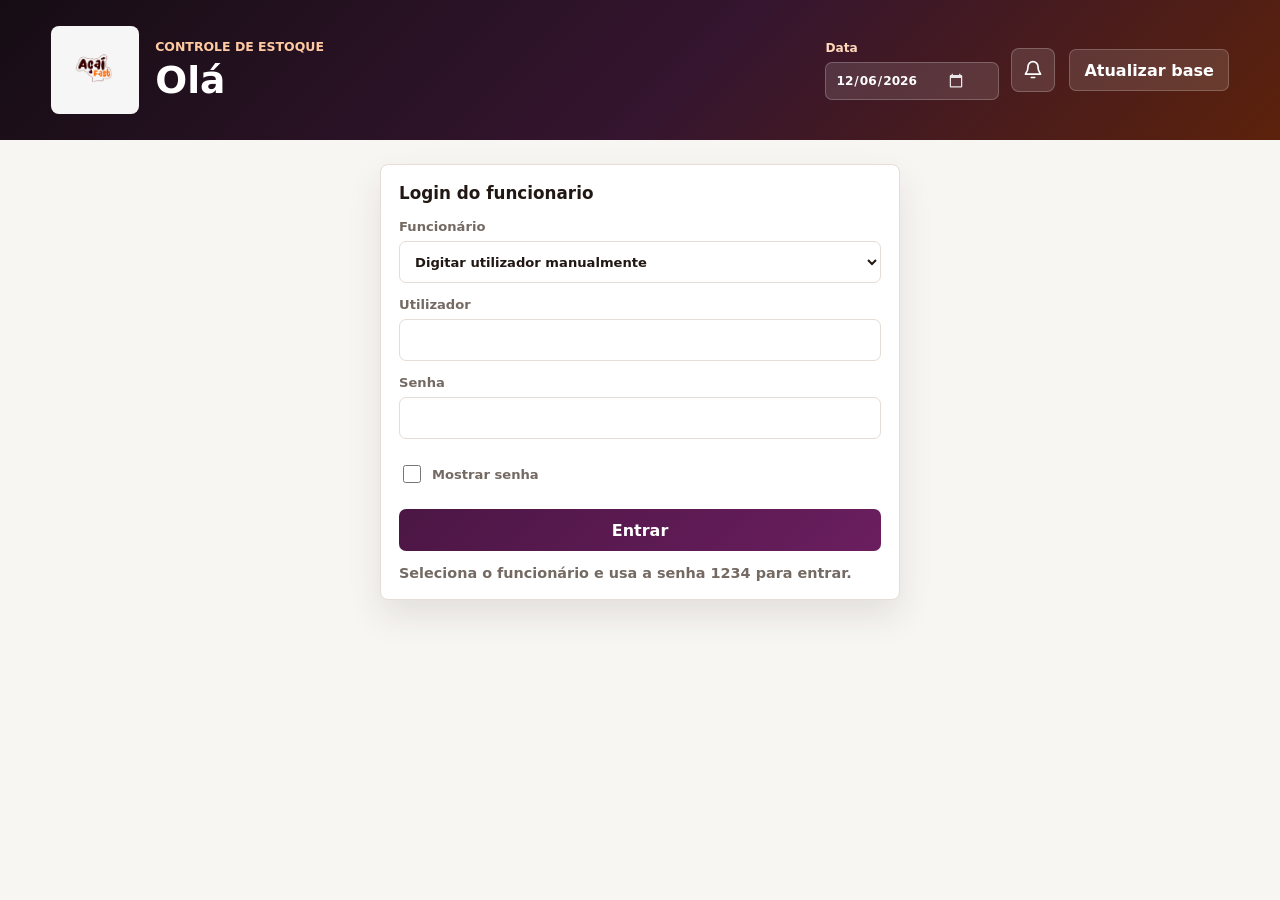
==== funcionario.html @ 8431c1d3 "Deploy latest app updates" ====
<!doctype html>
<html lang="pt-PT">
  <head>
    <meta charset="UTF-8" />
    <meta name="viewport" content="width=device-width, initial-scale=1.0" />
    <title>Controle de Estoque | Acai Fast Food</title>
    <meta name="theme-color" content="#1f2e25" />
    <link rel="manifest" href="manifest-funcionario.json" />
    <link rel="icon" href="icon-funcionario-192.png" type="image/png" />
    <link rel="apple-touch-icon" href="icon-funcionario-512.png" />
    <link rel="stylesheet" href="styles.css?v=20260804-responsavel" />
  </head>
  <body class="app-mobile-shell">
    <header class="app-header app-header-modern">
      <div class="brand-lockup">
        <img class="app-logo" src="logo-acai.png" alt="Acai Fast Food" />
        <div>
          <p class="eyebrow">Controle de Estoque</p>
          <h1 id="appGreeting">Olá</h1>
        </div>
      </div>
      <div class="header-actions app-header-tools">
        <label class="app-date-picker">
          Data
          <input id="countDate" type="date" />
        </label>
        <button class="notification-button" type="button" aria-label="Notificações">
          <svg class="ui-icon" aria-hidden="true" viewBox="0 0 24 24">
            <path d="M18 8a6 6 0 1 0-12 0c0 7-3 7-3 9h18c0-2-3-2-3-9"></path>
            <path d="M10 21h4"></path>
          </svg>
        </button>
        <button class="button ghost" id="pullButton" type="button">Atualizar base</button>
        <button class="button ghost" id="headerLogoutButton" type="button" hidden>Sair</button>
      </div>
    </header>

    <main class="app-shell">
      <div class="sync-banner" id="syncBanner" hidden>
        <span id="syncStatus">Notion nao configurado.</span>
      </div>

      <div class="whatsapp-share" id="whatsappShare" hidden></div>

      <section class="panel login-panel" id="loginPanel">
        <div class="panel-heading">
          <h2>Login do funcionario</h2>
        </div>
        <form class="login-form" id="loginForm" autocomplete="off">
          <label>
            Funcionário
            <select id="loginUserSelect">
              <option value="">Escolher funcionário</option>
            </select>
          </label>
          <label id="loginUsernameField" hidden>
            Utilizador
            <input id="loginUsername" name="username" type="text" required />
          </label>
          <label>
            Senha
            <input id="loginPassword" name="password" type="password" required />
          </label>
          <label class="check-field login-show-password">
            <input id="showLoginPassword" type="checkbox" />
            Mostrar senha
          </label>
          <button class="button primary" type="submit">Entrar</button>
          <p class="login-status" id="loginStatus"></p>
        </form>
      </section>

      <section class="panel staff-panel" id="staffPanel" hidden>
        <section class="dashboard-card time-clock-card">
          <div class="section-heading">
            <div>
              <h2>Ponto de hoje</h2>
              <p class="panel-subtitle">Regista entrada, almoço e saída.</p>
            </div>
          </div>
          <div class="time-clock-summary" id="timeClockSummary"></div>
          <div class="time-clock-actions">
            <button class="button primary" data-time-action="entry" type="button">Entrada</button>
            <button class="button ghost" data-time-action="lunchStart" type="button">Pausa almoço</button>
            <button class="button ghost" data-time-action="lunchEnd" type="button">Retorno almoço</button>
            <button class="button ghost" data-time-action="exit" type="button">Saída</button>
          </div>
          <p class="login-status" id="timeClockStatus"></p>
        </section>

        <div class="staff-dashboard" id="staffDashboard">
          <div class="stat-grid" id="staffStatCards"></div>

          <section class="dashboard-card">
            <div class="section-heading">
              <div>
                <h2>Estoque crítico</h2>
                <p class="panel-subtitle">Itens abaixo do mínimo.</p>
              </div>
              <button class="text-action" id="staffViewAllCriticalButton" type="button">Ver todos</button>
            </div>
            <div id="staffCriticalList"></div>
          </section>

          <section class="dashboard-card">
            <div class="section-heading">
              <div>
                <h2>Ações rápidas</h2>
                <p class="panel-subtitle">Fluxos usados no dia a dia.</p>
              </div>
            </div>
            <div class="quick-actions-grid" id="staffQuickActions"></div>
          </section>

          <section class="dashboard-card" hidden>
            <div class="section-heading">
              <div>
                <h2>Resumo do dia</h2>
                <p class="panel-subtitle">Operação e alertas principais.</p>
              </div>
              <button class="text-action" id="staffReportButton" type="button">Ver relatório</button>
            </div>
            <div id="staffDailySummary"></div>
          </section>
        </div>

        <div class="panel-heading count-panel-heading" id="staffCountSection">
          <div>
            <h2>Contagem diaria</h2>
            <p class="panel-subtitle">Responsavel: <strong id="currentUserName"></strong></p>
          </div>
          <div class="row-actions">
            <button class="button ghost" id="logoutButton" type="button">Sair</button>
            <button class="button primary" id="saveCountsButton" type="button">Guardar tudo</button>
          </div>
        </div>
        <div class="staff-toolbar">
          <label class="responsible-field">
            Responsável pelo preenchimento
            <input id="countResponsible" type="text" readonly />
          </label>
          <label>
            Tipo de controle
            <select id="controlTypeFilter">
              <option value="all">Todos</option>
              <option value="Diário">Diário</option>
              <option value="Semanal">Semanal</option>
            </select>
          </label>
          <label id="salaFrequencyField">
            Controle da Sala
            <select id="salaFrequencyFilter">
              <option value="all">Todos</option>
              <option value="daily">Diário</option>
              <option value="weekly">Semanal</option>
            </select>
          </label>
          <label class="search-field">
            <span>Pesquisar</span>
            <input id="staffSearchInput" type="search" placeholder="Produto ou fornecedor" />
          </label>
          <button class="button ghost" id="clearStaffSearchButton" type="button">Limpar pesquisa</button>
        </div>
        <p class="list-count" id="staffCountInfo">0 produtos visiveis</p>
        <div class="count-list" id="countList"></div>
        <div class="count-batch-bar" id="countBatchBar" hidden>
          <div>
            <strong id="countBatchSummary">0 itens por guardar</strong>
            <span>Preenche vários produtos e guarda tudo junto.</span>
          </div>
          <button class="button primary" id="saveCountsBottomButton" type="button">Guardar tudo</button>
        </div>
      </section>

      <nav class="bottom-navigation" id="staffBottomNav" aria-label="Navegação principal" hidden>
        <button class="bottom-nav-item active" data-staff-nav="dashboard" type="button">
          <svg class="ui-icon" aria-hidden="true" viewBox="0 0 24 24"><path d="M4 13h7V4H4v9Z"></path><path d="M13 20h7V4h-7v16Z"></path><path d="M4 20h7v-5H4v5Z"></path></svg>
          <span>Dashboard</span>
        </button>
        <button class="bottom-nav-item" data-staff-nav="estoque" type="button">
          <svg class="ui-icon" aria-hidden="true" viewBox="0 0 24 24"><path d="m21 8-9-5-9 5 9 5 9-5Z"></path><path d="M3 8v8l9 5 9-5V8"></path><path d="M12 13v8"></path></svg>
          <span>Estoque</span>
        </button>
        <button class="bottom-nav-item" data-staff-nav="producao" type="button">
          <svg class="ui-icon" aria-hidden="true" viewBox="0 0 24 24"><path d="M4 17h16"></path><path d="M6 17V9a6 6 0 0 1 12 0v8"></path><path d="M9 9h6"></path><path d="M9 13h6"></path></svg>
          <span>Produção</span>
        </button>
        <button class="bottom-nav-item" data-staff-nav="pedidos" type="button">
          <svg class="ui-icon" aria-hidden="true" viewBox="0 0 24 24"><path d="M6 3h12v18H6z"></path><path d="M9 7h6"></path><path d="M9 11h6"></path><path d="M9 15h4"></path></svg>
          <span>Pedidos</span>
        </button>
        <button class="bottom-nav-item" data-staff-nav="mais" type="button">
          <svg class="ui-icon" aria-hidden="true" viewBox="0 0 24 24"><path d="M12 12h.01"></path><path d="M19 12h.01"></path><path d="M5 12h.01"></path></svg>
          <span>Mais</span>
        </button>
      </nav>
    </main>

    <script src="app-ui.js?v=20260804-responsavel"></script>
    <script src="funcionario.js?v=20260804-responsavel"></script>
    <script>
      (() => {
        const removeStockAdjustmentButton = () => {
          document.querySelectorAll("button").forEach((button) => {
            if (button.textContent.trim().toLowerCase() === "ajuste de estoque") button.remove();
          });
        };
        removeStockAdjustmentButton();
        new MutationObserver(removeStockAdjustmentButton).observe(document.body, { childList: true, subtree: true });
      })();
    </script>
  </body>
</html>
---- styles.css ----
:root {
  color-scheme: light;
  --bg: #f8f6f3;
  --surface: #ffffff;
  --surface-2: #f1ede8;
  --ink: #211814;
  --muted: #746a63;
  --line: #e5ddd6;
  --brand: #4b1644;
  --brand-dark: #25111f;
  --brand-orange: #ff6a00;
  --brand-green: #247a4a;
  --brand-blue: #286cae;
  --warn: #c26a14;
  --danger: #c63d34;
  --ok: #247a4a;
  --shadow: 0 16px 34px rgba(39, 25, 16, 0.1);
  --shadow-soft: 0 10px 22px rgba(39, 25, 16, 0.08);
  font-family: Inter, ui-sans-serif, system-ui, -apple-system, BlinkMacSystemFont, "Segoe UI", sans-serif;
}

* {
  box-sizing: border-box;
}

[hidden] {
  display: none !important;
}

body {
  margin: 0;
  min-height: 100vh;
  background: var(--bg);
  color: var(--ink);
}

.ui-icon {
  width: 1.25em;
  height: 1.25em;
  fill: none;
  stroke: currentColor;
  stroke-linecap: round;
  stroke-linejoin: round;
  stroke-width: 2;
}

button,
input,
select,
textarea {
  font: inherit;
}

.app-header {
  display: flex;
  align-items: center;
  justify-content: space-between;
  gap: 24px;
  padding: 26px clamp(18px, 4vw, 54px);
  background: linear-gradient(135deg, #160d14 0%, #35152f 54%, #5c220b 100%);
  color: #fff;
}

.app-header-modern {
  position: relative;
  overflow: hidden;
}

.brand-lockup {
  display: flex;
  align-items: center;
  gap: 16px;
  min-width: 0;
}

.app-logo {
  width: clamp(58px, 9vw, 88px);
  height: clamp(58px, 9vw, 88px);
  object-fit: contain;
  flex: 0 0 auto;
  border-radius: 8px;
  background: rgba(255, 255, 255, 0.96);
  padding: 6px;
}

.eyebrow {
  margin: 0 0 4px;
  color: #ffcaa2;
  font-size: 0.78rem;
  font-weight: 700;
  letter-spacing: 0;
  text-transform: uppercase;
}

h1,
h2,
h3,
p {
  margin-top: 0;
}

h1 {
  margin-bottom: 0;
  font-size: clamp(1.45rem, 3vw, 2.35rem);
  letter-spacing: 0;
}

h2 {
  margin-bottom: 0;
  font-size: 1.05rem;
}

.header-actions,
.row-actions,
.dialog-actions {
  display: flex;
  align-items: center;
  gap: 10px;
  flex-wrap: wrap;
}

.app-header-tools {
  column-gap: 14px;
  justify-content: flex-end;
}

.app-date-picker {
  flex: 0 0 168px;
  width: 168px;
  margin-right: 4px;
  color: #ffd8bb;
  font-size: 0.76rem;
}

.app-date-picker input {
  min-height: 38px;
  border-color: rgba(255, 255, 255, 0.22);
  background: rgba(255, 255, 255, 0.12);
  color: #fff;
  padding: 8px 32px 8px 9px;
}

.app-date-picker input::-webkit-calendar-picker-indicator {
  width: 16px;
  height: 16px;
  margin-left: 2px;
  opacity: 0.88;
  filter: invert(1);
}

.notification-button {
  display: inline-flex;
  width: 44px;
  height: 44px;
  align-items: center;
  justify-content: center;
  border: 1px solid rgba(255, 255, 255, 0.22);
  border-radius: 8px;
  background: rgba(255, 255, 255, 0.12);
  color: #fff;
}

.app-shell {
  width: min(1440px, 100%);
  margin: 0 auto;
  padding: 24px clamp(14px, 3vw, 42px) 42px;
}

.manager-layout {
  display: grid;
  grid-template-columns: 230px minmax(0, 1fr);
  gap: 18px;
  align-items: start;
}

.manager-sidebar {
  position: sticky;
  top: 16px;
  display: grid;
  gap: 8px;
  border: 1px solid var(--line);
  border-radius: 8px;
  background: var(--surface);
  padding: 10px;
  box-shadow: var(--shadow);
}

.bottom-navigation {
  position: fixed;
  right: 12px;
  bottom: 12px;
  left: 12px;
  z-index: 20;
  display: none;
  grid-template-columns: repeat(5, minmax(0, 1fr));
  gap: 4px;
  border: 1px solid rgba(75, 22, 68, 0.16);
  border-radius: 8px;
  background: rgba(255, 255, 255, 0.96);
  padding: 7px;
  box-shadow: 0 18px 38px rgba(29, 19, 14, 0.22);
}

.bottom-nav-item {
  display: grid;
  min-height: 58px;
  justify-items: center;
  align-content: center;
  gap: 4px;
  border: 0;
  border-radius: 8px;
  background: transparent;
  color: var(--muted);
  cursor: pointer;
  font-size: 0.72rem;
  font-weight: 900;
}

.bottom-nav-item .ui-icon {
  width: 22px;
  height: 22px;
}

.bottom-nav-item.active {
  background: #f2e7f4;
  color: var(--brand);
}

.bottom-nav-item.active .ui-icon {
  fill: currentColor;
  stroke-width: 1.8;
}

.sidebar-button {
  width: 100%;
  min-height: 42px;
  border: 0;
  border-radius: 7px;
  background: transparent;
  color: var(--muted);
  cursor: pointer;
  font-weight: 900;
  padding: 10px 12px;
  text-align: left;
}

.sidebar-button:hover,
.sidebar-button.active {
  background: var(--brand);
  color: #fff;
}

.manager-content {
  min-width: 0;
}

.sidebar-brand {
  display: none;
}

.dashboard-toolbar {
  display: grid;
  grid-template-columns: minmax(150px, 0.8fr) minmax(150px, 0.8fr) minmax(220px, 1fr) auto;
  gap: 12px;
  align-items: stretch;
  border: 1px solid var(--line);
  border-radius: 8px;
  background: var(--surface);
  padding: 12px;
  box-shadow: var(--shadow-soft);
}

.dashboard-filter-field {
  display: grid;
  min-height: 56px;
  align-content: center;
  gap: 4px;
  border: 1px solid #ece5df;
  border-radius: 8px;
  background: #fbfaf8;
  padding: 10px 12px;
}

.dashboard-filter-field span {
  color: var(--muted);
  font-size: 0.74rem;
  font-weight: 900;
  text-transform: uppercase;
}

.dashboard-filter-field strong {
  overflow: hidden;
  color: var(--ink);
  font-size: 0.92rem;
  text-overflow: ellipsis;
  white-space: nowrap;
}

.dashboard-toolbar-actions {
  display: flex;
  align-items: center;
  justify-content: flex-end;
  gap: 10px;
}

@media (min-width: 681px) {
  .manager-app {
    --bg: #f4f5f7;
    background: var(--bg);
  }

  .manager-app .app-header {
    position: sticky;
    top: 0;
    z-index: 18;
    min-height: 72px;
    border-bottom: 1px solid #e8eaef;
    background: rgba(255, 255, 255, 0.96);
    color: var(--ink);
    padding: 10px 22px;
    box-shadow: 0 8px 20px rgba(38, 31, 28, 0.05);
  }

  .manager-app .app-header .app-logo {
    display: none;
  }

  .manager-app .app-header .eyebrow {
    color: var(--brand-orange);
    font-size: 0.7rem;
  }

  .manager-app .app-header h1 {
    color: var(--ink);
    font-size: 1.05rem;
    font-weight: 950;
  }

  .manager-app .app-date-picker {
    color: var(--muted);
  }

  .manager-app .app-date-picker input,
  .manager-app .app-header .button.ghost,
  .manager-app .app-header .file-button {
    border-color: #e3e5ea;
    background: #f8f9fb;
    color: var(--ink);
  }

  .manager-app .app-date-picker input::-webkit-calendar-picker-indicator {
    filter: none;
  }

  .manager-app .app-shell {
    width: 100%;
    max-width: none;
    padding: 16px 18px 36px;
  }

  .manager-app .sync-banner {
    max-width: none;
    margin-bottom: 14px;
    box-shadow: none;
  }

  .manager-app .manager-layout {
    grid-template-columns: 238px minmax(0, 1fr);
    gap: 16px;
  }

  .manager-app .manager-sidebar {
    top: 88px;
    min-height: calc(100vh - 112px);
    align-content: start;
    gap: 4px;
    border-color: #e7e9ee;
    background: #fbfbfd;
    box-shadow: 0 12px 30px rgba(29, 24, 21, 0.06);
    padding: 12px;
  }

  .manager-app .sidebar-brand {
    display: grid;
    grid-template-columns: 44px minmax(0, 1fr);
    gap: 10px;
    align-items: center;
    border-bottom: 1px solid #eaecf0;
    margin-bottom: 8px;
    padding: 2px 4px 14px;
  }

  .manager-app .sidebar-brand img {
    width: 44px;
    height: 44px;
    border: 1px solid #ece5df;
    border-radius: 8px;
    background: #fff;
    object-fit: contain;
    padding: 5px;
  }

  .manager-app .sidebar-brand strong,
  .manager-app .sidebar-brand span {
    display: block;
    overflow: hidden;
    text-overflow: ellipsis;
    white-space: nowrap;
  }

  .manager-app .sidebar-brand strong {
    font-size: 0.9rem;
    font-weight: 950;
  }

  .manager-app .sidebar-brand span {
    color: var(--muted);
    font-size: 0.76rem;
    font-weight: 850;
  }

  .manager-app .sidebar-button {
    position: relative;
    min-height: 36px;
    border-radius: 6px;
    color: #67666b;
    font-size: 0.82rem;
    padding: 8px 10px 8px 28px;
  }

  .manager-app .sidebar-button::before {
    content: "";
    position: absolute;
    left: 11px;
    top: 50%;
    width: 6px;
    height: 6px;
    border-radius: 999px;
    background: #f07a22;
    transform: translateY(-50%);
    opacity: 0.68;
  }

  .manager-app .sidebar-button:hover,
  .manager-app .sidebar-button.active {
    background: #fff1e7;
    color: #c95b13;
  }

  .manager-app .sidebar-button.active {
    box-shadow: inset 3px 0 0 #f07a22;
  }

  .manager-app .dashboard-view {
    gap: 14px;
  }

  .manager-app .dashboard-hero {
    border: 0;
    border-radius: 0;
    background: transparent;
    box-shadow: none;
    padding: 0 2px 2px;
  }

  .manager-app .dashboard-hero .eyebrow {
    color: var(--brand-orange);
    font-size: 0.72rem;
  }

  .manager-app .dashboard-hero h2 {
    color: #df6217;
    font-size: 1.02rem;
  }

  .manager-app .dashboard-hero .panel-subtitle {
    font-size: 0.82rem;
  }

  .manager-app .dashboard-toolbar,
  .manager-app .dashboard-card,
  .manager-app .stat-card,
  .manager-app .panel {
    border-color: #e7e9ee;
    box-shadow: 0 10px 24px rgba(34, 27, 22, 0.05);
  }

  .manager-app .stat-grid {
    grid-template-columns: repeat(4, minmax(0, 1fr));
  }

  .manager-app .stat-card {
    min-height: 116px;
    padding: 14px;
  }

  .manager-app .stat-card-icon {
    width: 36px;
    height: 36px;
  }

  .manager-app .stat-card-icon .ui-icon {
    width: 22px;
    height: 22px;
  }

  .manager-app .stat-card-value {
    font-size: 1.75rem;
  }

  .manager-app .dashboard-grid {
    grid-template-columns: repeat(2, minmax(0, 1fr));
  }

  .manager-app .dashboard-card {
    min-height: 236px;
    padding: 16px;
  }

  .manager-app .dashboard-quick-card {
    min-height: auto;
  }

  .manager-app .dashboard-card-full {
    grid-column: 1 / -1;
  }

  .manager-app .section-heading h2 {
    position: relative;
    padding-left: 24px;
    color: #8c8b90;
    font-size: 0.92rem;
    font-weight: 900;
  }

  .manager-app .section-heading h2::before {
    content: "";
    position: absolute;
    left: 0;
    top: 0.35em;
    width: 12px;
    height: 12px;
    border-left: 2px solid var(--brand-orange);
    border-bottom: 2px solid var(--brand-orange);
    background: linear-gradient(to top, var(--brand-orange) 0 55%, transparent 55%);
  }

  .manager-app .section-heading .panel-subtitle {
    margin-top: 4px;
    font-size: 0.78rem;
  }

  .manager-app .quick-action {
    min-height: 82px;
    border-color: #eceef2;
    background: #fbfcfd;
  }

  .manager-app .quick-action span {
    width: 34px;
    height: 34px;
  }
}

.view-heading {
  display: flex;
  align-items: center;
  justify-content: space-between;
  gap: 12px;
  margin-bottom: 16px;
  border: 1px solid var(--line);
  border-radius: 8px;
  background: var(--surface);
  padding: 18px;
  box-shadow: var(--shadow);
}

.portal-shell {
  min-height: calc(100vh - 118px);
}

.portal-grid {
  display: grid;
  grid-template-columns: repeat(2, minmax(0, 1fr));
  gap: 18px;
  margin-bottom: 18px;
}

.portal-card {
  display: grid;
  min-height: 220px;
  align-content: start;
  gap: 12px;
  border: 1px solid var(--line);
  border-radius: 8px;
  background: var(--surface);
  color: var(--ink);
  padding: 24px;
  text-decoration: none;
  box-shadow: var(--shadow);
}

.portal-card:hover {
  border-color: #bdd9c8;
  transform: translateY(-1px);
}

.portal-card strong {
  font-size: 1.45rem;
}

.portal-card span:last-child {
  color: var(--muted);
  line-height: 1.45;
}

.portal-label {
  width: max-content;
  border-radius: 999px;
  background: var(--surface-2);
  color: var(--brand);
  padding: 6px 10px;
  font-size: 0.78rem;
  font-weight: 900;
}

.mode-switch {
  display: inline-flex;
  gap: 4px;
  margin-bottom: 18px;
  border: 1px solid var(--line);
  border-radius: 8px;
  background: var(--surface);
  padding: 4px;
  box-shadow: var(--shadow);
}

.mode-button {
  min-height: 38px;
  border: 0;
  border-radius: 6px;
  background: transparent;
  color: var(--muted);
  cursor: pointer;
  font-weight: 800;
  padding: 8px 14px;
}

.mode-button.active {
  background: var(--brand);
  color: #fff;
}

.summary-grid {
  display: grid;
  grid-template-columns: repeat(4, minmax(0, 1fr));
  gap: 14px;
}

.dashboard-view {
  display: grid;
  gap: 16px;
}

.dashboard-hero,
.dashboard-card {
  border: 1px solid var(--line);
  border-radius: 8px;
  background: var(--surface);
  box-shadow: var(--shadow);
}

.dashboard-hero {
  display: flex;
  align-items: center;
  justify-content: space-between;
  gap: 14px;
  padding: 18px;
}

.dashboard-hero h2 {
  font-size: clamp(1.35rem, 2vw, 1.75rem);
}

.stat-grid {
  display: grid;
  grid-template-columns: repeat(4, minmax(0, 1fr));
  gap: 12px;
}

.stat-card {
  position: relative;
  display: grid;
  min-height: 148px;
  gap: 5px;
  align-content: start;
  border: 1px solid var(--line);
  border-radius: 8px;
  background: var(--surface);
  color: var(--ink);
  cursor: pointer;
  padding: 16px;
  text-align: left;
  box-shadow: var(--shadow-soft);
}

.stat-card-icon {
  display: inline-flex;
  width: 46px;
  height: 46px;
  align-items: center;
  justify-content: center;
  border-radius: 8px;
  margin-bottom: 4px;
}

.stat-card-icon .ui-icon {
  width: 27px;
  height: 27px;
}

.stat-card-value {
  font-size: clamp(1.8rem, 4vw, 2.25rem);
  font-weight: 950;
  line-height: 1;
}

.stat-card-label {
  font-size: 0.92rem;
  font-weight: 950;
}

.stat-card-description {
  color: var(--muted);
  font-size: 0.78rem;
  font-weight: 800;
}

.stat-card-arrow {
  position: absolute;
  top: 16px;
  right: 14px;
  color: currentColor;
  opacity: 0.55;
}

.tone-purple {
  --tone: var(--brand);
  --tone-bg: #f4edf6;
}

.tone-orange {
  --tone: var(--brand-orange);
  --tone-bg: #fff1e5;
}

.tone-green {
  --tone: var(--brand-green);
  --tone-bg: #eaf6ef;
}

.tone-blue {
  --tone: var(--brand-blue);
  --tone-bg: #eaf2fb;
}

.tone-red {
  --tone: var(--danger);
  --tone-bg: #fff0ef;
}

.stat-card[class*="tone-"],
.quick-action[class*="tone-"],
.notion-master-panel[class*="tone-"],
.notion-division-card[class*="tone-"] {
  border-color: color-mix(in srgb, var(--tone) 25%, var(--line));
}

.stat-card[class*="tone-"] .stat-card-icon,
.quick-action[class*="tone-"] span,
.notion-master-panel[class*="tone-"] .notion-master-panel-head span,
.notion-division-card[class*="tone-"] .notion-division-icon {
  background: var(--tone-bg);
  color: var(--tone);
}

.stat-card[class*="tone-"] .stat-card-value {
  color: var(--tone);
}

.dashboard-grid {
  display: grid;
  grid-template-columns: minmax(0, 1.2fr) minmax(280px, 0.8fr);
  gap: 14px;
}

.dashboard-card {
  padding: 16px;
}

.dashboard-card-wide {
  grid-column: span 1;
}

.dashboard-card-full {
  grid-column: 1 / -1;
}

.manager-executive-dashboard {
  display: grid;
  gap: 14px;
}

.manager-executive-grid {
  display: grid;
  grid-template-columns: repeat(2, minmax(0, 1fr));
  gap: 14px;
}

.manager-executive-block {
  display: grid;
  gap: 12px;
  min-width: 0;
  border: 1px solid var(--line);
  border-radius: 8px;
  background: #fff;
  padding: 14px;
}

.manager-executive-block[class*="tone-"] {
  border-color: color-mix(in srgb, var(--tone) 28%, var(--line));
}

.manager-executive-block-head {
  display: flex;
  align-items: flex-start;
  justify-content: space-between;
  gap: 12px;
}

.manager-executive-block-head span {
  display: inline-flex;
  border-radius: 999px;
  background: var(--tone-bg);
  color: var(--tone);
  font-size: 0.72rem;
  font-weight: 950;
  letter-spacing: 0;
  padding: 5px 9px;
  text-transform: uppercase;
}

.manager-executive-block-head strong {
  display: block;
  margin-top: 8px;
  font-size: 1.15rem;
}

.manager-executive-block-head p,
.manager-executive-note {
  color: var(--muted);
  margin: 5px 0 0;
}

.manager-executive-table-wrap {
  overflow-x: auto;
}

.manager-executive-table {
  width: 100%;
  min-width: 520px;
  border-collapse: collapse;
  font-size: 0.9rem;
}

.manager-executive-table th,
.manager-executive-table td {
  border-top: 1px solid var(--line);
  padding: 9px 8px;
  text-align: left;
  vertical-align: top;
}

.manager-executive-table th {
  color: var(--muted);
  font-size: 0.72rem;
  font-weight: 950;
  text-transform: uppercase;
}

.manager-executive-table td:first-child {
  color: var(--ink);
  font-weight: 850;
}

.manager-supplier-groups {
  display: grid;
  gap: 10px;
}

.manager-supplier-group {
  display: grid;
  gap: 8px;
  border-top: 1px solid var(--line);
  padding-top: 10px;
}

.manager-supplier-group:first-child {
  border-top: 0;
  padding-top: 0;
}

.manager-supplier-group > div {
  display: flex;
  align-items: center;
  justify-content: space-between;
  gap: 10px;
}

.manager-supplier-group span {
  color: var(--muted);
  font-size: 0.82rem;
  font-weight: 850;
}

.manager-supplier-group ul {
  display: grid;
  gap: 6px;
  margin: 0;
  padding: 0;
  list-style: none;
}

.manager-supplier-group li {
  display: flex;
  justify-content: space-between;
  gap: 10px;
  color: var(--muted);
  font-size: 0.88rem;
}

.manager-supplier-group b {
  color: var(--ink);
  white-space: nowrap;
}

.section-heading {
  display: flex;
  align-items: center;
  justify-content: space-between;
  gap: 12px;
  margin-bottom: 14px;
}

.text-action {
  min-height: 38px;
  border: 0;
  border-radius: 7px;
  background: #f5eee9;
  color: var(--brand);
  cursor: pointer;
  font-weight: 950;
  padding: 8px 12px;
}

.critical-list {
  display: grid;
  gap: 10px;
}

.critical-row {
  display: grid;
  grid-template-columns: 46px minmax(0, 1fr) auto;
  gap: 12px;
  align-items: center;
  border: 1px solid #f0d1cc;
  border-radius: 8px;
  background: #fff9f8;
  padding: 11px;
}

.critical-thumb {
  display: inline-flex;
  width: 42px;
  height: 42px;
  align-items: center;
  justify-content: center;
  border-radius: 8px;
  background: #ffeceb;
  color: var(--danger);
  font-weight: 950;
}

.critical-main {
  min-width: 0;
}

.critical-main strong,
.critical-numbers strong {
  display: block;
}

.critical-main strong {
  overflow: hidden;
  text-overflow: ellipsis;
  white-space: nowrap;
}

.stock-progress {
  height: 8px;
  margin-top: 8px;
  overflow: hidden;
  border-radius: 999px;
  background: #f1d8d5;
}

.stock-progress span {
  display: block;
  height: 100%;
  border-radius: inherit;
  background: var(--danger);
}

.critical-numbers {
  text-align: right;
}

.critical-numbers span {
  color: var(--muted);
  font-size: 0.78rem;
  font-weight: 800;
}

.quick-actions-grid {
  display: grid;
  grid-template-columns: repeat(2, minmax(0, 1fr));
  gap: 10px;
}

.dashboard-quick-card .quick-actions-grid {
  grid-template-columns: repeat(auto-fit, minmax(142px, 1fr));
}

.quick-action {
  display: grid;
  min-height: 104px;
  gap: 8px;
  align-content: center;
  border: 1px solid var(--line);
  border-radius: 8px;
  background: var(--surface);
  color: var(--ink);
  cursor: pointer;
  padding: 14px;
  text-align: left;
}

.quick-action[data-action="adjust"],
button[data-action="adjust"] {
  display: none !important;
}

.quick-action span {
  display: inline-flex;
  width: 42px;
  height: 42px;
  align-items: center;
  justify-content: center;
  border-radius: 8px;
}

.quick-action strong {
  font-size: 0.92rem;
}

.count-batch-bar {
  position: sticky;
  bottom: 12px;
  z-index: 18;
  display: flex;
  align-items: center;
  justify-content: space-between;
  gap: 12px;
  border: 1px solid rgba(91, 14, 79, 0.18);
  border-radius: 8px;
  background: rgba(255, 255, 255, 0.97);
  box-shadow: 0 18px 38px rgba(29, 19, 14, 0.18);
  margin-top: 14px;
  padding: 12px;
}

.count-batch-bar[hidden] {
  display: none;
}

.count-batch-bar strong,
.count-batch-bar span {
  display: block;
}

.count-batch-bar strong {
  color: var(--ink);
}

.count-batch-bar span {
  color: var(--muted);
  font-size: 0.85rem;
}

.count-batch-bar .button {
  flex: 0 0 auto;
}

.notion-overview {
  display: grid;
  grid-template-columns: repeat(2, minmax(0, 1fr));
  gap: 14px;
  margin-bottom: 16px;
}

.notion-overview article,
.notion-division-card {
  border: 1px solid var(--line);
  border-radius: 8px;
  background: var(--surface);
  padding: 16px;
}

.notion-overview span {
  color: var(--muted);
  font-size: 0.78rem;
  font-weight: 800;
  text-transform: uppercase;
}

.notion-overview strong {
  display: block;
  margin-top: 6px;
  font-size: 1.08rem;
}

.notion-overview p,
.notion-division-card p,
.notion-link-status {
  color: var(--muted);
  margin: 6px 0 0;
}

.notion-master-dashboard {
  margin-bottom: 16px;
}

.notion-master-card {
  display: grid;
  gap: 14px;
  border: 1px solid var(--line);
  border-radius: 8px;
  background: var(--surface);
  padding: 16px;
}

.notion-master-stats {
  display: grid;
  grid-template-columns: repeat(4, minmax(0, 1fr));
  gap: 10px;
}

.notion-master-stats article {
  border: 1px solid var(--line);
  border-radius: 8px;
  background: #fff;
  padding: 14px;
}

.notion-master-stats span,
.notion-master-panel-head span {
  color: var(--muted);
  font-size: 0.76rem;
  font-weight: 900;
  text-transform: uppercase;
}

.notion-master-stats strong {
  display: block;
  margin-top: 5px;
  font-size: 1.45rem;
}

.notion-master-stats p,
.notion-source-note,
.notion-mini-row span {
  color: var(--muted);
  margin: 5px 0 0;
}

.notion-master-grid {
  display: grid;
  grid-template-columns: repeat(3, minmax(0, 1fr));
  gap: 12px;
}

.notion-master-panel {
  display: grid;
  gap: 12px;
  border: 1px solid var(--line);
  border-radius: 8px;
  background: #fff;
  padding: 14px;
}

.notion-master-panel-head {
  display: flex;
  justify-content: space-between;
  gap: 10px;
  align-items: flex-start;
}

.notion-master-panel-head span {
  display: inline-flex;
  border-radius: 999px;
  padding: 5px 9px;
}

.notion-master-panel-head strong {
  display: block;
  margin-top: 8px;
}

.notion-mini-list {
  display: grid;
  gap: 8px;
}

.notion-mini-row {
  display: grid;
  grid-template-columns: minmax(0, 1fr) auto;
  gap: 10px;
  align-items: center;
  border-top: 1px solid var(--line);
  padding-top: 8px;
}

.notion-mini-row:first-child {
  border-top: 0;
  padding-top: 0;
}

.notion-mini-row strong,
.notion-mini-row span {
  display: block;
}

.notion-mini-row b {
  color: var(--ink);
  white-space: nowrap;
}

.notion-division-grid {
  display: grid;
  grid-template-columns: repeat(auto-fit, minmax(220px, 1fr));
  gap: 14px;
}

.notion-division-card {
  display: grid;
  gap: 12px;
}

.notion-division-icon {
  display: inline-flex;
  width: 44px;
  height: 44px;
  align-items: center;
  justify-content: center;
  border-radius: 8px;
}

.notion-division-actions {
  display: flex;
  flex-wrap: wrap;
  gap: 8px;
}

.notion-link-status {
  font-weight: 800;
}

.daily-summary-grid {
  display: grid;
  grid-template-columns: repeat(3, minmax(0, 1fr));
  gap: 10px;
}

.daily-summary-grid div {
  display: grid;
  min-height: 78px;
  align-content: center;
  gap: 4px;
  border-radius: 8px;
  background: #faf6f2;
  padding: 12px;
}

.daily-summary-grid span {
  color: var(--muted);
  font-size: 0.78rem;
  font-weight: 850;
}

.daily-summary-grid strong {
  font-size: 1rem;
}

.daily-summary-wide {
  grid-column: 1 / -1;
}

.upcoming-invoice-list {
  display: grid;
  gap: 10px;
}

.upcoming-invoice-row {
  display: grid;
  grid-template-columns: minmax(0, 1fr) minmax(112px, auto) minmax(120px, auto);
  gap: 12px;
  align-items: center;
  border: 1px solid var(--line);
  border-left: 5px solid var(--brand-blue);
  border-radius: 8px;
  background: #fbfcfa;
  padding: 12px;
}

.upcoming-invoice-row.is-today {
  border-color: #f07a22;
  border-left-color: var(--danger);
  background: #fff3eb;
  box-shadow: inset 0 0 0 2px rgba(198, 61, 52, 0.18);
}

.upcoming-invoice-row.is-overdue {
  border-left-color: var(--danger);
  background: #fff8f7;
}

.upcoming-invoice-row.is-soon {
  border-left-color: var(--warn);
  background: #fffaf1;
}

.upcoming-invoice-main,
.upcoming-invoice-amount,
.upcoming-invoice-due {
  min-width: 0;
}

.upcoming-invoice-main strong,
.upcoming-invoice-amount strong,
.upcoming-invoice-due strong,
.upcoming-invoice-main span,
.upcoming-invoice-amount span,
.upcoming-invoice-due span {
  display: block;
}

.upcoming-invoice-main strong {
  overflow: hidden;
  text-overflow: ellipsis;
  white-space: nowrap;
}

.upcoming-invoice-row span {
  color: var(--muted);
  font-size: 0.8rem;
  font-weight: 800;
}

.upcoming-invoice-row.is-today .upcoming-invoice-due strong,
.upcoming-invoice-row.is-today .upcoming-invoice-due span {
  color: var(--danger);
}

.mini-empty {
  border: 1px dashed var(--line);
  border-radius: 8px;
  color: var(--muted);
  padding: 16px;
  text-align: center;
  font-weight: 850;
}

.sync-banner {
  display: flex;
  align-items: center;
  min-height: 44px;
  margin-bottom: 18px;
  border: 1px solid var(--line);
  border-radius: 8px;
  background: var(--surface);
  color: var(--muted);
  padding: 10px 14px;
  font-weight: 700;
  box-shadow: var(--shadow);
}

.sync-banner.success {
  border-color: #bdd9c8;
  background: #eef8f2;
  color: var(--ok);
}

.sync-banner.warning {
  border-color: #ecd1a5;
  background: #fff7ea;
  color: var(--warn);
}

.sync-banner.error {
  border-color: #edbbb6;
  background: #fff0ef;
  color: var(--danger);
}

.whatsapp-share {
  display: flex;
  align-items: center;
  justify-content: space-between;
  gap: 14px;
  margin-bottom: 18px;
  border: 1px solid #bdd9c8;
  border-radius: 8px;
  background: #eef8f2;
  color: var(--text);
  padding: 12px 14px;
  box-shadow: var(--shadow);
}

.whatsapp-share div:first-child {
  display: grid;
  gap: 3px;
}

.whatsapp-share span {
  color: var(--muted);
  font-size: 0.9rem;
  font-weight: 700;
}

.whatsapp-button {
  background: #168f55;
  color: #fff;
  border-color: #168f55;
}

.metric,
.panel {
  background: var(--surface);
  border: 1px solid var(--line);
  border-radius: 8px;
  box-shadow: var(--shadow);
}

.staff-panel {
  display: grid;
  gap: 16px;
}

.staff-dashboard {
  display: grid;
  gap: 14px;
}

.count-panel-heading {
  scroll-margin-top: 16px;
}

.metric {
  min-height: 102px;
  padding: 18px;
}

.metric-label {
  display: block;
  margin-bottom: 14px;
  color: var(--muted);
  font-size: 0.86rem;
  font-weight: 700;
}

.metric strong {
  font-size: 1.9rem;
}

.metric.warning strong {
  color: var(--warn);
}

.metric.danger strong {
  color: var(--danger);
}

.workspace {
  display: grid;
  grid-template-columns: minmax(300px, 380px) minmax(0, 1fr);
  gap: 18px;
  align-items: start;
}

.panel {
  padding: 18px;
}

.panel-heading {
  display: flex;
  align-items: center;
  justify-content: space-between;
  gap: 12px;
  margin-bottom: 16px;
}

.toolbar-actions {
  display: flex;
  flex-wrap: wrap;
  gap: 8px;
  justify-content: flex-end;
}

form,
.toolbar {
  display: grid;
  gap: 14px;
}

label {
  display: grid;
  gap: 7px;
  color: var(--muted);
  font-size: 0.82rem;
  font-weight: 700;
}

input,
select,
textarea {
  width: 100%;
  min-height: 42px;
  border: 1px solid var(--line);
  border-radius: 7px;
  background: #fff;
  color: var(--ink);
  padding: 10px 11px;
}

textarea {
  resize: vertical;
}

input:focus,
select:focus,
textarea:focus {
  border-color: var(--brand);
  outline: 3px solid rgba(75, 22, 68, 0.16);
}

.field-row,
.toolbar {
  grid-template-columns: repeat(2, minmax(0, 1fr));
}

.toolbar {
  grid-template-columns: minmax(220px, 1fr) repeat(4, minmax(135px, 170px)) auto;
  align-items: end;
  margin-bottom: 14px;
}

.button,
.icon-button {
  border: 0;
  border-radius: 7px;
  cursor: pointer;
  font-weight: 800;
}

.link-button {
  display: inline-flex;
  align-items: center;
  text-decoration: none;
}

.button {
  min-height: 42px;
  padding: 10px 14px;
}

.button.primary {
  background: linear-gradient(135deg, var(--brand), #6b1e5f);
  color: #fff;
}

.button.primary:hover {
  background: var(--brand-dark);
}

.button.ghost,
.icon-button {
  background: var(--surface-2);
  color: var(--ink);
}

.app-header .button.ghost,
.app-header .link-button {
  border: 1px solid rgba(255, 255, 255, 0.2);
  background: rgba(255, 255, 255, 0.12);
  color: #fff;
}

.app-header .button.ghost:hover,
.app-header .link-button:hover {
  background: rgba(255, 255, 255, 0.2);
}

.button.ghost:hover,
.icon-button:hover {
  background: #dfe9dd;
}

.icon-button {
  min-width: 38px;
  height: 38px;
  padding: 0 10px;
}

.icon-button.danger {
  color: var(--danger);
}

.file-button {
  display: inline-flex;
  align-items: center;
}

#importFile {
  display: none;
}

.table-wrap {
  overflow-x: auto;
}

table {
  width: 100%;
  border-collapse: collapse;
  min-width: 780px;
}

th,
td {
  border-bottom: 1px solid var(--line);
  padding: 13px 10px;
  text-align: left;
  vertical-align: middle;
}

th {
  color: var(--muted);
  font-size: 0.78rem;
  text-transform: uppercase;
}

td strong,
td span {
  display: block;
}

td span {
  color: var(--muted);
  font-size: 0.84rem;
}

.status-pill {
  display: inline-flex;
  width: max-content;
  max-width: 150px;
  min-height: 28px;
  align-items: center;
  border-radius: 999px;
  padding: 5px 9px;
  font-size: 0.78rem;
  font-weight: 800;
}

.status-ok {
  background: #e2f1e8;
  color: var(--ok);
}

.status-low {
  background: #fff1dc;
  color: var(--warn);
}

.status-expiring,
.status-expired {
  background: #ffe3e0;
  color: var(--danger);
}

.empty-state {
  padding: 42px 20px;
  text-align: center;
}

.empty-state p {
  color: var(--muted);
}

.movement-panel {
  margin-top: 18px;
}

.user-panel {
  margin-bottom: 18px;
}

.user-form {
  display: grid;
  grid-template-columns: minmax(160px, 1fr) minmax(140px, 0.8fr) 150px minmax(170px, 0.8fr) 140px auto;
  gap: 12px;
  align-items: end;
  margin-bottom: 12px;
}

.revenue-panel {
  margin-bottom: 18px;
}

.revenue-form {
  display: grid;
  gap: 14px;
}

.revenue-grid,
.expense-grid {
  display: grid;
  grid-template-columns: repeat(4, minmax(130px, 1fr));
  gap: 12px;
  align-items: end;
}

.revenue-grid.compact {
  grid-template-columns: minmax(130px, 220px);
}

.expense-grid {
  grid-template-columns: minmax(180px, 1fr) 140px minmax(180px, 1fr) 140px minmax(180px, 1fr) 140px;
}

.revenue-subsection {
  display: grid;
  gap: 10px;
  border-top: 1px solid var(--line);
  padding-top: 12px;
}

.revenue-subsection h3 {
  margin: 0;
  font-size: 1rem;
}

.day-notes-field {
  display: flex;
  flex-wrap: wrap;
  gap: 10px 16px;
  border: 1px solid var(--line);
  border-radius: 8px;
  padding: 12px;
}

.day-notes-field legend {
  color: var(--muted);
  font-size: 0.86rem;
  font-weight: 800;
  padding: 0 6px;
}

.day-notes-field label {
  display: inline-flex;
  align-items: center;
  gap: 7px;
  font-weight: 800;
}

.day-notes-field input {
  width: 18px;
  min-height: 18px;
}

.revenue-totals {
  display: grid;
  grid-template-columns: repeat(3, minmax(160px, 1fr));
  gap: 10px;
}

.revenue-totals span {
  display: block;
  border: 1px solid var(--line);
  border-radius: 8px;
  background: #fbfcfa;
  color: var(--muted);
  padding: 10px;
  font-size: 0.86rem;
  font-weight: 800;
}

.revenue-totals strong {
  display: block;
  margin-top: 4px;
  color: var(--text);
  font-size: 1.1rem;
}

.revenue-list {
  display: grid;
  gap: 10px;
}

.revenue-record {
  display: grid;
  grid-template-columns: minmax(180px, 1fr) repeat(3, minmax(120px, 0.7fr)) auto;
  gap: 12px;
  align-items: center;
  border: 1px solid var(--line);
  border-radius: 8px;
  background: #fbfcfa;
  padding: 12px;
}

.revenue-record strong,
.revenue-record span {
  display: block;
}

.revenue-record span {
  color: var(--muted);
  font-size: 0.84rem;
}

.invoice-panel {
  margin-bottom: 18px;
}

.invoice-form {
  display: grid;
  gap: 14px;
}

.invoice-upload-row {
  display: grid;
  grid-template-columns: minmax(220px, 0.8fr) minmax(220px, 1fr);
  gap: 12px;
  align-items: end;
}

.invoice-upload input {
  margin-top: 7px;
}

.invoice-file-info {
  min-height: 42px;
  border: 1px solid var(--line);
  border-radius: 8px;
  background: #fbfcfa;
  color: var(--muted);
  padding: 10px;
  font-size: 0.86rem;
  font-weight: 800;
}

.invoice-file-info a,
.invoice-record a {
  color: var(--accent);
  font-weight: 900;
}

.invoice-file-info span {
  display: block;
  margin-top: 3px;
}

.invoice-grid {
  display: grid;
  grid-template-columns: repeat(4, minmax(130px, 1fr));
  gap: 12px;
  align-items: end;
}

.invoice-list {
  display: grid;
  gap: 14px;
}

.invoice-month-group {
  overflow: hidden;
  border: 1px solid var(--line);
  border-radius: 8px;
  background: #fff;
}

.invoice-month-heading {
  display: flex;
  align-items: center;
  justify-content: space-between;
  gap: 12px;
  border-bottom: 1px solid var(--line);
  background: #eef3ec;
  padding: 13px 14px;
}

.invoice-month-heading h3 {
  margin: 0 0 4px;
  font-size: 1rem;
  text-transform: capitalize;
}

.invoice-month-heading span {
  color: var(--muted);
  font-size: 0.84rem;
  font-weight: 800;
}

.invoice-month-list {
  display: grid;
}

.invoice-record {
  display: grid;
  grid-template-columns: minmax(190px, 1fr) minmax(110px, 0.55fr) minmax(120px, 0.6fr) minmax(130px, 0.6fr) auto;
  gap: 12px;
  align-items: center;
  border: 1px solid var(--line);
  border-left-width: 5px;
  border-radius: 0;
  background: #fbfcfa;
  padding: 12px;
}

.invoice-record + .invoice-record {
  border-top: 0;
}

.invoice-record.pending {
  border-left-color: #d98c28;
}

.invoice-record.unpaid {
  border-left-color: var(--danger);
}

.invoice-record.paid {
  border-left-color: var(--ok);
}

.invoice-record strong,
.invoice-record span {
  display: block;
}

.invoice-record span {
  color: var(--muted);
  font-size: 0.84rem;
}

.invoice-status-field {
  display: grid;
  gap: 5px;
}

.invoice-status-field span {
  color: var(--muted);
  font-size: 0.78rem;
  font-weight: 900;
}

.invoice-status-field select {
  min-height: 36px;
  border-width: 2px;
  font-weight: 900;
}

.invoice-status-field.pending select {
  border-color: #d98c28;
  background: #fff7e8;
  color: #8a540c;
}

.invoice-status-field.paid select {
  border-color: var(--ok);
  background: #edf8f1;
  color: var(--ok);
}

.invoice-status-field.unpaid select {
  border-color: var(--danger);
  background: #ffeceb;
  color: var(--danger);
}

.check-field {
  align-items: center;
  display: flex;
  gap: 8px;
  min-height: 42px;
}

.check-field input {
  width: 18px;
  min-height: 18px;
}

.user-feedback {
  min-height: 22px;
  margin-bottom: 10px;
  color: var(--muted);
  font-size: 0.9rem;
  font-weight: 800;
}

.user-list {
  display: grid;
  gap: 12px;
}

.user-sector {
  overflow: hidden;
  border: 1px solid var(--line);
  border-radius: 8px;
  background: #fff;
}

.user-sector h3 {
  margin: 0;
  border-bottom: 1px solid var(--line);
  background: #eef3ec;
  padding: 13px 14px;
  font-size: 1rem;
}

.user-row {
  display: grid;
  grid-template-columns: minmax(180px, 1fr) minmax(120px, 0.6fr) 110px auto;
  gap: 12px;
  align-items: center;
  border-bottom: 1px solid var(--line);
  background: #fbfcfa;
  padding: 12px;
}

.user-row:last-child {
  border-bottom: 0;
}

.user-row.paused {
  opacity: 0.65;
}

.user-row strong,
.user-row span {
  display: block;
}

.user-row span {
  color: var(--muted);
  font-size: 0.84rem;
}

.compact-date-field {
  display: grid;
  gap: 6px;
  color: var(--muted);
  font-size: 0.82rem;
  font-weight: 850;
}

.compact-date-field input {
  min-height: 42px;
  min-width: 158px;
}

.time-clock-card {
  display: grid;
  gap: 12px;
}

.time-clock-summary,
.time-record-summary {
  display: grid;
  grid-template-columns: repeat(4, minmax(0, 1fr));
  gap: 10px;
}

.time-clock-cell,
.time-summary-card {
  display: grid;
  min-height: 72px;
  align-content: center;
  gap: 4px;
  border: 1px solid var(--line);
  border-radius: 8px;
  background: #fbfcfa;
  padding: 12px;
}

.time-clock-cell span,
.time-summary-card span {
  color: var(--muted);
  font-size: 0.76rem;
  font-weight: 850;
}

.time-clock-cell strong,
.time-summary-card strong {
  font-size: 1.15rem;
}

.time-clock-actions {
  display: grid;
  grid-template-columns: repeat(4, minmax(0, 1fr));
  gap: 10px;
}

.time-record-list {
  display: grid;
  gap: 10px;
}

.time-record-row {
  display: grid;
  grid-template-columns: minmax(180px, 1.2fr) repeat(4, minmax(104px, 0.65fr)) auto;
  gap: 10px;
  align-items: center;
  border: 1px solid var(--line);
  border-radius: 8px;
  background: #fbfcfa;
  padding: 12px;
}

.time-record-person,
.time-record-cell {
  min-width: 0;
}

.time-record-person strong,
.time-record-person span,
.time-record-cell strong,
.time-record-cell span {
  display: block;
}

.time-record-person strong {
  overflow: hidden;
  text-overflow: ellipsis;
  white-space: nowrap;
}

.time-record-person span,
.time-record-cell span {
  color: var(--muted);
  font-size: 0.78rem;
  font-weight: 800;
}

.time-record-cell strong {
  font-size: 1rem;
}

.time-status {
  display: inline-flex;
  width: max-content;
  min-height: 30px;
  align-items: center;
  border-radius: 999px;
  padding: 6px 10px;
  font-size: 0.78rem;
  font-weight: 900;
}

.time-status.complete {
  background: #e2f1e8;
  color: var(--ok);
}

.time-status.open {
  background: #eaf2fb;
  color: var(--brand-blue);
}

.time-status.lunch {
  background: #fff1dc;
  color: var(--warn);
}

.time-status.missing {
  background: #f0ece8;
  color: var(--muted);
}

.count-record-panel {
  margin-top: 18px;
}

.count-record-list {
  display: grid;
  gap: 10px;
}

.count-history-filters {
  display: grid;
  grid-template-columns: repeat(5, minmax(120px, 1fr)) auto;
  gap: 12px;
  align-items: end;
  margin-bottom: 14px;
}

.count-history-summary {
  display: grid;
  grid-template-columns: repeat(4, minmax(0, 1fr));
  gap: 10px;
  margin-bottom: 14px;
}

.count-history-summary article,
.count-product-history {
  border: 1px solid var(--line);
  border-radius: 8px;
  background: var(--surface);
  padding: 14px;
}

.count-history-summary span,
.count-product-history span {
  color: var(--muted);
  font-size: 0.76rem;
  font-weight: 900;
  text-transform: uppercase;
}

.count-history-summary strong,
.count-product-history strong {
  display: block;
  margin-top: 5px;
}

.count-history-summary small,
.count-product-history small,
.count-product-history p {
  color: var(--muted);
}

.count-product-history {
  display: grid;
  gap: 12px;
  margin-bottom: 14px;
}

.count-product-history-head {
  display: flex;
  justify-content: space-between;
  gap: 12px;
  align-items: flex-start;
}

.count-product-history-list {
  display: grid;
  gap: 8px;
}

.count-product-history-list article {
  border-top: 1px solid var(--line);
  padding-top: 8px;
}

.count-product-history-list article:first-child {
  border-top: 0;
  padding-top: 0;
}

.link-button {
  border: 0;
  background: transparent;
  color: var(--brand);
  cursor: pointer;
  font: inherit;
  font-weight: 900;
  padding: 0;
  text-align: left;
}

.count-record-admin {
  display: grid;
  grid-template-columns: 88px minmax(140px, 1fr) auto;
  gap: 8px;
  grid-column: 1 / -1;
  margin-top: 8px;
}

.count-record {
  display: grid;
  gap: 12px;
  border: 1px solid var(--line);
  border-radius: 8px;
  background: #fbfcfa;
  padding: 12px;
}

.count-record-head {
  display: flex;
  align-items: flex-start;
  justify-content: space-between;
  gap: 12px;
}

.count-record strong,
.count-record span {
  display: block;
}

.count-record span {
  color: var(--muted);
  font-size: 0.84rem;
  line-height: 1.45;
}

.count-record-products {
  display: grid;
  gap: 8px;
}

.count-record-items {
  display: grid;
  grid-template-columns: repeat(2, minmax(0, 1fr));
  gap: 8px;
}

.count-record-item {
  display: grid;
  grid-template-columns: 22px minmax(0, 1fr);
  gap: 8px;
  align-items: start;
  border: 1px solid var(--line);
  border-radius: 8px;
  background: #fff;
  color: var(--ink);
  padding: 10px;
}

.count-record-item.requested {
  border-color: #bdd9c8;
  background: #eef8f2;
}

.count-record-item > input[type="checkbox"] {
  width: 18px;
  min-height: 18px;
}

.count-record-item small {
  color: var(--muted);
  font-size: 0.82rem;
}

.activity-panel {
  margin-top: 18px;
}

.activity-form {
  display: grid;
  grid-template-columns: minmax(220px, 1fr) 170px 170px;
  gap: 12px;
  align-items: end;
  margin-bottom: 14px;
}

.activity-form label:has(textarea),
.activity-form .row-actions {
  grid-column: 1 / -1;
}

.activity-summary {
  display: grid;
  grid-template-columns: repeat(4, minmax(0, 1fr));
  gap: 10px;
  margin-bottom: 14px;
}

.activity-summary article {
  display: grid;
  min-height: 78px;
  align-content: center;
  gap: 3px;
  border: 1px solid var(--line);
  border-radius: 8px;
  background: #faf6f2;
  padding: 12px;
}

.activity-summary strong {
  color: var(--brand);
  font-size: 1.55rem;
}

.activity-summary span {
  color: var(--muted);
  font-size: 0.8rem;
  font-weight: 850;
}

.activity-list {
  display: grid;
  gap: 12px;
}

.activity-group {
  overflow: hidden;
  border: 1px solid var(--line);
  border-radius: 8px;
  background: #fff;
}

.activity-group-heading {
  border-bottom: 1px solid var(--line);
  background: #f4edf6;
  padding: 13px 14px;
}

.activity-group-heading h3 {
  margin: 0 0 4px;
  font-size: 1rem;
}

.activity-group-heading span {
  color: var(--muted);
  font-size: 0.82rem;
  font-weight: 850;
}

.activity-group-list {
  display: grid;
}

.activity-row {
  display: grid;
  grid-template-columns: minmax(220px, 1fr) 170px auto;
  gap: 12px;
  align-items: center;
  border-bottom: 1px solid var(--line);
  border-left: 5px solid var(--warn);
  background: #fffdfa;
  padding: 12px;
}

.activity-row:last-child {
  border-bottom: 0;
}

.activity-row.resolved {
  border-left-color: var(--ok);
  background: #f7fbf8;
}

.activity-main {
  min-width: 0;
}

.activity-main strong,
.activity-main span {
  display: block;
}

.activity-main span {
  color: var(--muted);
  font-size: 0.84rem;
  line-height: 1.45;
}

.activity-status-select {
  color: var(--muted);
  font-size: 0.78rem;
  font-weight: 900;
}

.activity-status-select select {
  min-height: 38px;
  border-width: 2px;
  font-weight: 900;
}

.activity-row.pending .activity-status-select select {
  border-color: #d98c28;
  background: #fff7e8;
  color: #8a540c;
}

.activity-row.resolved .activity-status-select select {
  border-color: var(--ok);
  background: #edf8f1;
  color: var(--ok);
}

.purchase-panel {
  margin-bottom: 18px;
}

.panel-subtitle {
  margin: 5px 0 0;
  color: var(--muted);
  font-size: 0.86rem;
  font-weight: 700;
}

.purchase-summary {
  display: flex;
  align-items: center;
  justify-content: space-between;
  gap: 12px;
  margin-bottom: 12px;
  color: var(--muted);
  font-size: 0.9rem;
  font-weight: 800;
}

.purchase-summary strong {
  color: var(--ink);
}

.purchase-list {
  display: grid;
  gap: 12px;
}

.purchase-output {
  min-height: 150px;
  margin-bottom: 12px;
  font-family: ui-monospace, SFMono-Regular, Menlo, Monaco, Consolas, "Liberation Mono", monospace;
  white-space: pre-wrap;
}

.purchase-group {
  overflow: hidden;
  border: 1px solid var(--line);
  border-radius: 8px;
  background: #fff;
}

.purchase-heading {
  display: flex;
  align-items: center;
  justify-content: space-between;
  gap: 12px;
  border-bottom: 1px solid var(--line);
  background: #eef3ec;
  padding: 13px 14px;
}

.purchase-heading h3 {
  margin-bottom: 4px;
  font-size: 1rem;
}

.purchase-heading span {
  color: var(--muted);
  font-size: 0.84rem;
  font-weight: 800;
}

.purchase-items {
  display: grid;
}

.purchase-row {
  display: grid;
  grid-template-columns: 28px minmax(220px, 1fr) minmax(105px, 130px) minmax(115px, 145px) minmax(125px, 155px);
  gap: 12px;
  align-items: center;
  border-bottom: 1px solid var(--line);
  background: #fbfcfa;
  padding: 12px;
  color: var(--ink);
}

.purchase-row:last-child {
  border-bottom: 0;
}

.purchase-row input {
  width: 18px;
  min-height: 18px;
}

.purchase-product strong,
.purchase-product span,
.purchase-numbers span,
.purchase-numbers strong {
  display: block;
}

.purchase-product span,
.purchase-numbers span {
  color: var(--muted);
  font-size: 0.82rem;
}

.purchase-numbers strong {
  font-size: 0.96rem;
}

.movement-list {
  display: grid;
  gap: 10px;
}

.movement {
  display: grid;
  grid-template-columns: 92px minmax(0, 1fr) auto;
  gap: 12px;
  align-items: center;
  padding: 12px;
  border: 1px solid var(--line);
  border-radius: 8px;
  background: #fbfcfa;
}

.movement-type {
  border-radius: 999px;
  padding: 5px 9px;
  text-align: center;
  font-size: 0.78rem;
  font-weight: 800;
}

.movement-type.in {
  background: #e2f1e8;
  color: var(--ok);
}

.movement-type.out {
  background: #ffe3e0;
  color: var(--danger);
}

.movement-type.count {
  background: #e9edf8;
  color: #3f558f;
}

.movement strong {
  display: block;
}

.movement small {
  color: var(--muted);
}

dialog {
  width: min(430px, calc(100vw - 30px));
  border: 1px solid var(--line);
  border-radius: 8px;
  box-shadow: 0 25px 80px rgba(0, 0, 0, 0.25);
}

dialog::backdrop {
  background: rgba(15, 23, 18, 0.55);
}

.staff-panel {
  display: grid;
  gap: 16px;
}

.login-panel {
  width: min(520px, 100%);
  margin: 0 auto;
}

.login-form {
  display: grid;
  gap: 14px;
}

.login-status {
  margin: 0;
  color: var(--muted);
  font-size: 0.9rem;
  font-weight: 800;
}

.staff-toolbar {
  display: grid;
  grid-template-columns: minmax(210px, 240px) 160px 170px minmax(220px, 1fr) auto;
  gap: 14px;
  align-items: end;
}

.responsible-field input {
  border-color: rgba(124, 17, 104, 0.18);
  background: #f7f0f6;
  color: var(--brand);
  font-weight: 900;
}

.list-count {
  margin: 0;
  color: var(--muted);
  font-size: 0.9rem;
  font-weight: 800;
}

.count-list {
  display: grid;
  gap: 14px;
}

.supplier-group {
  overflow: hidden;
  border: 1px solid var(--line);
  border-radius: 8px;
  background: #fff;
}

.supplier-heading {
  display: flex;
  align-items: center;
  justify-content: space-between;
  gap: 12px;
  border-bottom: 1px solid var(--line);
  background: #eef3ec;
  padding: 13px 14px;
}

.supplier-heading h3 {
  margin-bottom: 4px;
  font-size: 1rem;
}

.supplier-heading span {
  color: var(--muted);
  font-size: 0.84rem;
  font-weight: 800;
}

.order-pill {
  display: inline-flex;
  max-width: 280px;
  min-height: 30px;
  align-items: center;
  border-radius: 999px;
  background: #fff;
  color: var(--brand);
  padding: 6px 10px;
  font-size: 0.78rem;
  text-align: right;
}

.supplier-items {
  display: grid;
  gap: 0;
}

.count-row {
  display: grid;
  grid-template-columns: minmax(220px, 1fr) 84px minmax(180px, 220px) 130px minmax(160px, 220px);
  gap: 14px;
  align-items: center;
  border-bottom: 1px solid var(--line);
  background: #fbfcfa;
  padding: 12px;
}

.count-row.has-expiry-field {
  grid-template-columns: minmax(220px, 1fr) 84px minmax(180px, 220px) 130px minmax(160px, 220px) 150px;
}

.count-row:last-child {
  border-bottom: 0;
}

.count-row.low-stock-row {
  background: #fff8ed;
}

.count-product strong,
.count-product span,
.count-unit span,
.count-unit strong,
.count-minimum-stack,
.count-minimum span,
.count-minimum strong {
  display: block;
}

.count-minimum-stack {
  display: grid;
  grid-template-columns: repeat(auto-fit, minmax(90px, 1fr));
  gap: 10px;
}

.count-minimum-stack.empty {
  min-height: 1px;
}

.count-product span,
.count-unit span,
.count-minimum span {
  color: var(--muted);
  font-size: 0.84rem;
}

.count-unit strong {
  font-size: 1rem;
}

.count-minimum strong {
  font-size: 1rem;
}

@media (max-width: 980px) {
  .summary-grid,
  .workspace {
    grid-template-columns: repeat(2, minmax(0, 1fr));
  }

  .stat-grid,
  .dashboard-grid {
    grid-template-columns: repeat(2, minmax(0, 1fr));
  }

  .manager-layout {
    grid-template-columns: 1fr;
  }

  .manager-sidebar {
    position: static;
    grid-template-columns: repeat(3, minmax(0, 1fr));
  }

  .form-panel,
  .inventory-panel {
    grid-column: 1 / -1;
  }
}

@media (max-width: 680px) {
  .app-mobile-shell {
    padding-bottom: 156px;
  }

  .app-header {
    align-items: flex-start;
    flex-direction: column;
    gap: 18px;
    padding: 18px 14px 20px;
  }

  .brand-lockup {
    align-items: flex-start;
  }

  .app-header-tools {
    display: grid;
    grid-template-columns: minmax(0, 1fr);
    width: 100%;
    align-items: stretch;
    justify-content: flex-start;
    gap: 10px;
    overflow: visible;
    padding-bottom: 0;
  }

  .app-logo {
    width: 64px;
    height: 64px;
  }

  .app-date-picker {
    flex-basis: auto;
    width: 100%;
    min-width: 0;
    margin-right: 0;
  }

  .app-date-picker span {
    display: none;
  }

  .app-date-picker input {
    min-height: 42px;
    padding: 8px 40px 8px 12px;
    font-size: 0.78rem;
  }

  .app-header .link-button,
  .app-header [data-module-action] {
    width: 100%;
    justify-content: center;
  }

  .bottom-navigation {
    display: grid;
  }

  .count-batch-bar {
    position: fixed;
    right: 12px;
    bottom: 94px;
    left: 12px;
  }

  .manager-sidebar {
    display: none;
  }

  .dashboard-hero,
  .section-heading,
  .panel-heading {
    align-items: flex-start;
    flex-direction: column;
  }

  .stat-grid,
  .dashboard-grid,
  .daily-summary-grid {
    grid-template-columns: repeat(2, minmax(0, 1fr));
  }

  .dashboard-card-wide,
  .dashboard-card-full,
  .daily-summary-wide {
    grid-column: 1 / -1;
  }

  .stat-card {
    min-height: 136px;
    padding: 14px;
  }

  .stat-card-icon {
    width: 42px;
    height: 42px;
  }

  .critical-row {
    grid-template-columns: 40px minmax(0, 1fr);
  }

  .critical-numbers {
    grid-column: 2;
    text-align: left;
  }

  .quick-action {
    min-height: 98px;
  }

  .portal-grid,
  .summary-grid,
  .dashboard-toolbar,
  .manager-executive-grid,
  .manager-sidebar,
  .count-row,
  .count-row.has-expiry-field,
  .count-minimum-stack,
  .time-clock-actions,
  .time-clock-summary,
  .time-record-summary,
  .field-row,
  .user-form,
  .user-row,
  .time-record-row,
  .invoice-grid,
  .invoice-record,
  .invoice-upload-row,
  .upcoming-invoice-row,
  .activity-form,
  .activity-summary,
  .activity-row,
  .revenue-grid,
  .expense-grid,
  .revenue-totals,
  .revenue-record,
  .count-history-filters,
  .count-history-summary,
  .purchase-row,
  .supplier-heading,
  .purchase-heading,
  .notion-overview,
  .notion-master-stats,
  .notion-master-grid,
  .staff-toolbar,
  .toolbar {
    grid-template-columns: 1fr;
  }

  .supplier-heading,
  .invoice-month-heading,
  .purchase-heading,
  .notion-master-panel-head,
  .manager-executive-block-head,
  .count-record-head,
  .count-product-history-head,
  .purchase-summary {
    align-items: flex-start;
    flex-direction: column;
  }

  .toolbar-actions {
    justify-content: flex-start;
    width: 100%;
  }

  .dashboard-toolbar-actions {
    justify-content: flex-start;
    width: 100%;
  }

  .dashboard-toolbar-actions .button {
    flex: 1 1 140px;
  }

  .order-pill {
    max-width: 100%;
    text-align: left;
  }

  .metric {
    min-height: 86px;
  }

  .sidebar-button {
    text-align: center;
  }

  .movement,
  .user-row,
  .time-record-row,
  .activity-row,
  .count-record-items,
  .count-record,
  .count-record-admin {
    grid-template-columns: 1fr;
  }

  .activity-form label:has(textarea),
  .activity-form .row-actions {
    grid-column: auto;
  }
}
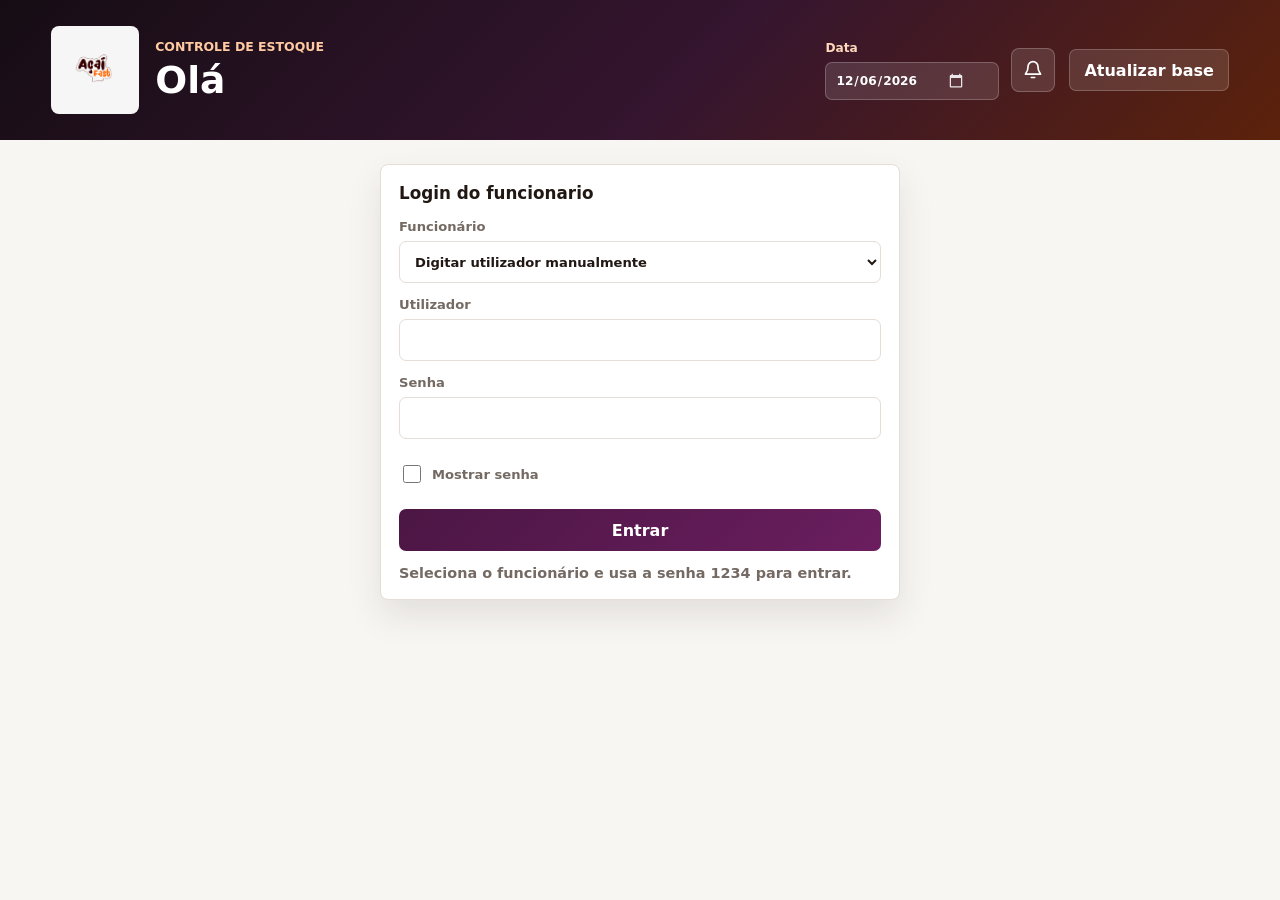
==== commit 357cb631: "Persist stock counts before Notion sync" ====
--- a/funcionario.html
+++ b/funcionario.html
@@ -8,7 +8,7 @@
     <link rel="manifest" href="manifest-funcionario.json" />
     <link rel="icon" href="icon-funcionario-192.png" type="image/png" />
     <link rel="apple-touch-icon" href="icon-funcionario-512.png" />
-    <link rel="stylesheet" href="styles.css?v=20260804-responsavel" />
+    <link rel="stylesheet" href="styles.css?v=20260811-contagem-imediata" />
   </head>
   <body class="app-mobile-shell">
     <header class="app-header app-header-modern">
@@ -143,16 +143,6 @@
             Tipo de controle
             <select id="controlTypeFilter">
               <option value="all">Todos</option>
-              <option value="Diário">Diário</option>
-              <option value="Semanal">Semanal</option>
-            </select>
-          </label>
-          <label id="salaFrequencyField">
-            Controle da Sala
-            <select id="salaFrequencyFilter">
-              <option value="all">Todos</option>
-              <option value="daily">Diário</option>
-              <option value="weekly">Semanal</option>
             </select>
           </label>
           <label class="search-field">
@@ -196,8 +186,8 @@
       </nav>
     </main>
 
-    <script src="app-ui.js?v=20260804-responsavel"></script>
-    <script src="funcionario.js?v=20260804-responsavel"></script>
+    <script src="app-ui.js?v=20260811-contagem-imediata"></script>
+    <script src="funcionario.js?v=20260811-contagem-imediata"></script>
     <script>
       (() => {
         const removeStockAdjustmentButton = () => {
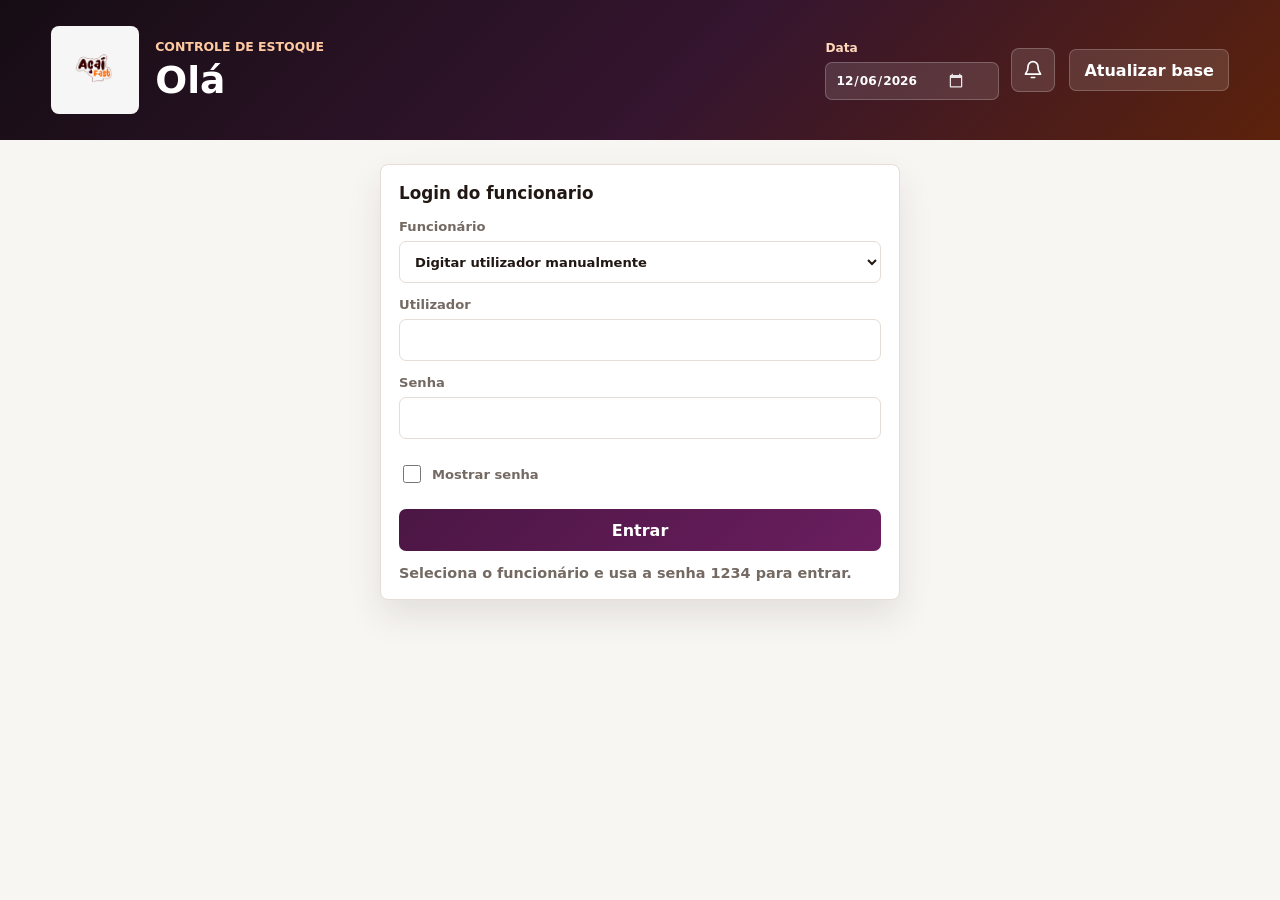
==== commit d7123d42: "Expose current GPS coordinates on punch failure" ====
--- a/funcionario.html
+++ b/funcionario.html
@@ -8,7 +8,7 @@
     <link rel="manifest" href="manifest-funcionario.json" />
     <link rel="icon" href="icon-funcionario-192.png" type="image/png" />
     <link rel="apple-touch-icon" href="icon-funcionario-512.png" />
-    <link rel="stylesheet" href="styles.css?v=20260811-contagem-imediata" />
+    <link rel="stylesheet" href="styles.css?v=20260821-gps-atual" />
   </head>
   <body class="app-mobile-shell">
     <header class="app-header app-header-modern">
@@ -186,8 +186,8 @@
       </nav>
     </main>
 
-    <script src="app-ui.js?v=20260811-contagem-imediata"></script>
-    <script src="funcionario.js?v=20260811-contagem-imediata"></script>
+    <script src="app-ui.js?v=20260821-gps-atual"></script>
+    <script src="funcionario.js?v=20260821-gps-atual"></script>
     <script>
       (() => {
         const removeStockAdjustmentButton = () => {
--- a/styles.css
+++ b/styles.css
@@ -2344,7 +2344,7 @@
 
 .count-record-item {
   display: grid;
-  grid-template-columns: 22px minmax(0, 1fr);
+  grid-template-columns: 88px minmax(0, 1fr);
   gap: 8px;
   align-items: start;
   border: 1px solid var(--line);
@@ -2355,13 +2355,76 @@
 }
 
 .count-record-item.requested {
-  border-color: #bdd9c8;
+  border-color: #e4c66d;
+  background: #fff9e8;
+}
+
+.count-record-item.purchased {
+  border-color: #9bc9aa;
   background: #eef8f2;
 }
 
-.count-record-item > input[type="checkbox"] {
-  width: 18px;
-  min-height: 18px;
+.count-status-marker {
+  align-items: center;
+  align-self: start;
+  background: #f0efec;
+  border: 1px solid #d8d5cf;
+  border-radius: 6px;
+  color: #55504b;
+  display: inline-flex;
+  font-size: 0.72rem;
+  font-weight: 900;
+  justify-content: center;
+  min-height: 34px;
+  padding: 6px 8px;
+  width: 88px;
+}
+
+button.count-status-marker {
+  cursor: pointer;
+}
+
+.count-status-marker.requested {
+  background: #fff0bd;
+  border-color: #d9b84f;
+  color: #745a05;
+}
+
+.count-status-marker.purchased {
+  background: #dff2e5;
+  border-color: #86bb98;
+  color: #21663a;
+}
+
+.count-item-status-editor {
+  align-items: end;
+  background: #f7f7f5;
+  border: 1px solid var(--line);
+  border-radius: 6px;
+  display: grid;
+  gap: 8px;
+  grid-column: 1 / -1;
+  grid-template-columns: minmax(0, 1fr) auto;
+  padding: 10px;
+}
+
+.count-item-status-editor[hidden] {
+  display: none;
+}
+
+.count-item-status-editor label {
+  display: grid;
+  gap: 5px;
+  font-size: 0.78rem;
+  font-weight: 800;
+}
+
+.count-item-status-editor select {
+  min-height: 42px;
+}
+
+.count-item-status-editor .button {
+  min-height: 42px;
 }
 
 .count-record-item small {
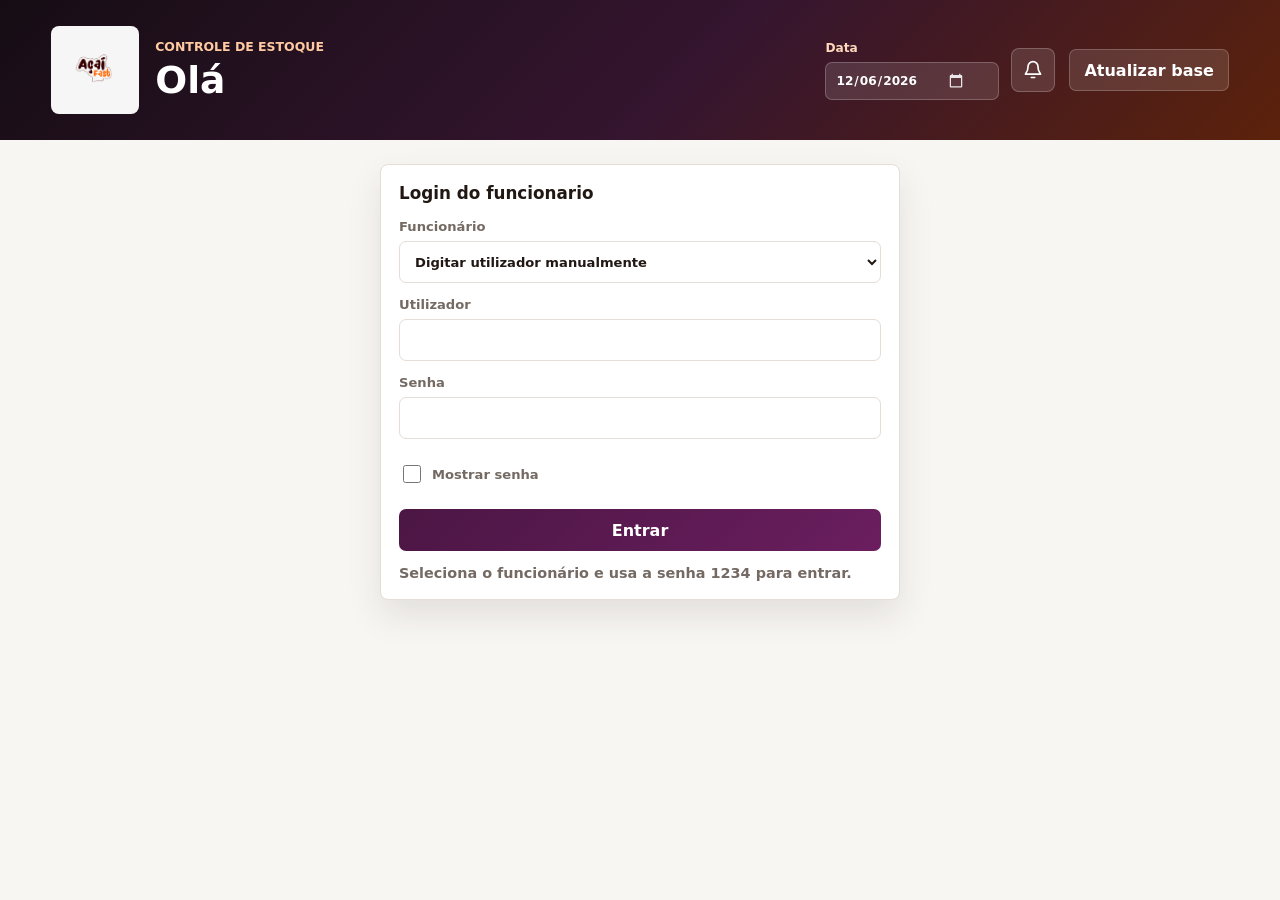
==== commit 32618f57: "Make employee GPS punch more reliable" ====
--- a/funcionario.html
+++ b/funcionario.html
@@ -186,8 +186,8 @@
       </nav>
     </main>
 
-    <script src="app-ui.js?v=20260821-gps-atual"></script>
-    <script src="funcionario.js?v=20260821-gps-atual"></script>
+    <script src="app-ui.js?v=20260821-gps-robusto"></script>
+    <script src="funcionario.js?v=20260821-gps-robusto"></script>
     <script>
       (() => {
         const removeStockAdjustmentButton = () => {
